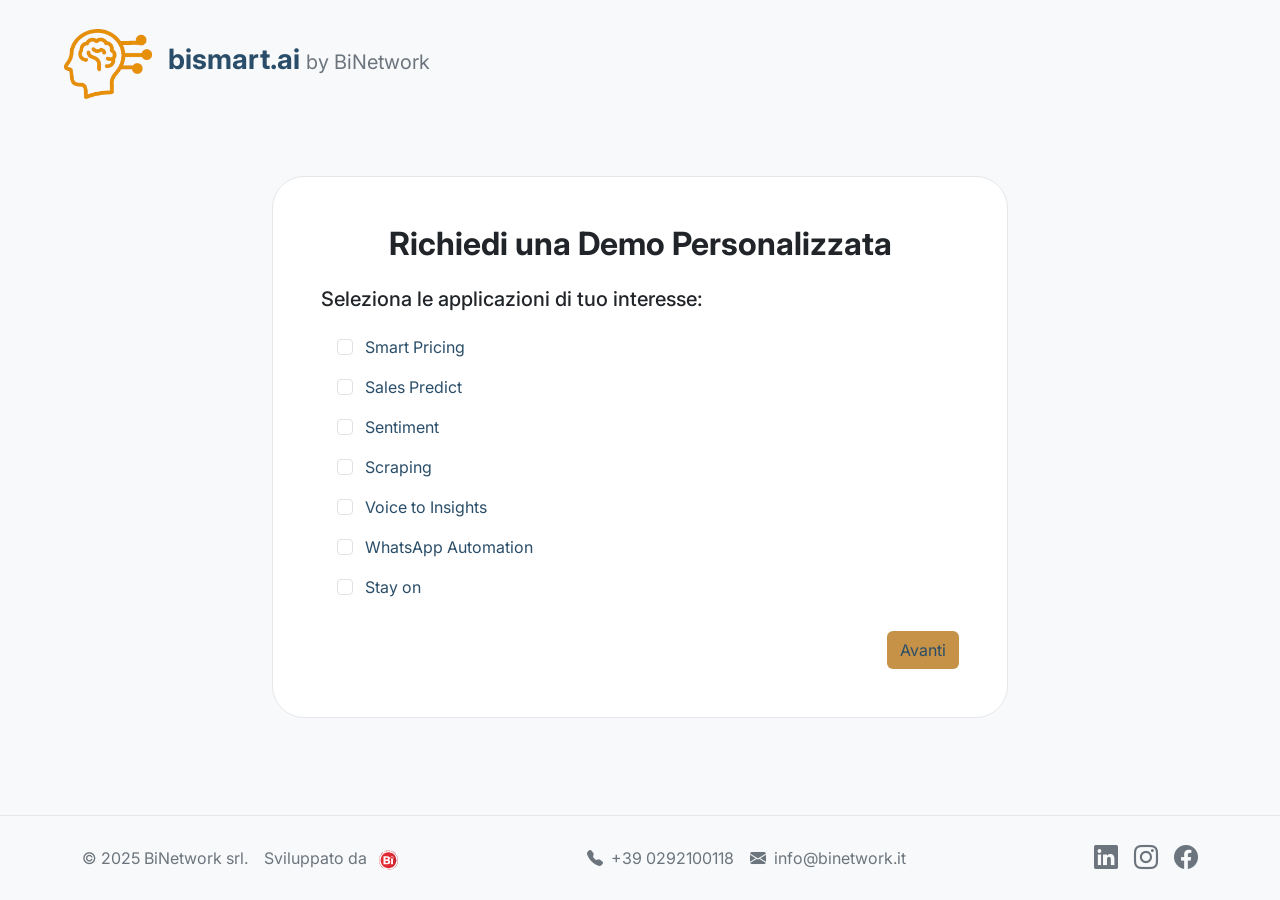
==== demo.html @ 45ba5a1e "pagina richiedi demo complete" ====
<!DOCTYPE html>
<html lang="it" class="scroll-smooth">
<head>
    <meta charset="UTF-8">
    <meta name="viewport" content="width=device-width, initial-scale=1.0">
    <title>BiSmart - Richiedi una Demo</title>
    <link href="https://cdn.jsdelivr.net/npm/bootstrap@5.3.0/dist/css/bootstrap.min.css" rel="stylesheet">
    <link rel="stylesheet" href="https://cdn.jsdelivr.net/npm/bootstrap-icons@1.11.3/font/bootstrap-icons.min.css">
    <link href="https://fonts.googleapis.com/css2?family=Inter:wght@400;500;600;700&display=swap" rel="stylesheet">
    <link rel="stylesheet" href="style.css">
</head>
<body class="color-bg-primary color-text-primary">

    <nav class="navbar bg-transparent py-4 px-custom">
        <a class="navbar-brand d-flex align-items-center me-auto" href="index.html">
            <img src="logo_trasparente.png" alt="BiSmart Logo" height="70px">
            <h1 class="ms-3 fs-3 fw-bold tracking-tight color-text-primary">bismart.ai <span class="fw-normal fs-5 color-text-secondary">by BiNetwork</span></h1>
        </a>
    </nav>

    <section class="py-5 px-custom">
        <div class="container">
            <div class="row justify-content-center">
                <div class="col-lg-8">
                    <div class="card color-bg-card color-border-card p-5 rounded-5">
                        <h2 class="text-center fw-bolder mb-4">Richiedi una Demo Personalizzata</h2>
                        <form id="demo-form">
                            <!-- Step 1: Application Selection -->
                            <div class="form-step" id="step-1">
                                <h5 class="mb-3">Seleziona le applicazioni di tuo interesse:</h5>
                                <div class="list-group form-app-selection">
                                    <label class="list-group-item">
                                        <input class="form-check-input me-2" type="checkbox" value="Smart Pricing"> Smart Pricing
                                    </label>
                                    <label class="list-group-item">
                                        <input class="form-check-input me-2" type="checkbox" value="Sales Predict"> Sales Predict
                                    </label>
                                    <label class="list-group-item">
                                        <input class="form-check-input me-2" type="checkbox" value="Sentiment"> Sentiment
                                    </label>
                                    <label class="list-group-item">
                                        <input class="form-check-input me-2" type="checkbox" value="Scraping"> Scraping
                                    </label>
                                    <label class="list-group-item">
                                        <input class="form-check-input me-2" type="checkbox" value="Voice to Insights"> Voice to Insights
                                    </label>
                                    <label class="list-group-item">
                                        <input class="form-check-input me-2" type="checkbox" value="WhatsApp Automation"> WhatsApp Automation
                                    </label>
                                    <label class="list-group-item">
                                        <input class="form-check-input me-2" type="checkbox" value="Stay on"> Stay on
                                    </label>
                                </div>
                                <div class="d-flex justify-content-end mt-4">
                                    <button type="button" class="btn cta-btn" id="next-step-1">Avanti</button>
                                </div>
                            </div>

                            <!-- Step 2: Personal Data -->
                            <div class="form-step" id="step-2" style="display: none;">
                                <h5 class="mb-3">Inserisci i tuoi dati:</h5>
                                <div class="mb-3">
                                    <label for="name" class="form-label">Nome e Cognome</label>
                                    <input type="text" class="form-control" id="name" required>
                                </div>
                                <div class="mb-3">
                                    <label for="email" class="form-label">Email Aziendale</label>
                                    <input type="email" class="form-control" id="email" required>
                                </div>
                                <div class="mb-3">
                                    <label for="company" class="form-label">Azienda</label>
                                    <input type="text" class="form-control" id="company">
                                </div>
                                <div class="mb-3">
                                    <label for="phone" class="form-label">Telefono</label>
                                    <input type="tel" class="form-control" id="phone">
                                </div>
                                <div class="d-flex justify-content-between mt-4">
                                    <button type="button" class="btn btn-outline-secondary" id="prev-step-2">Indietro</button>
                                    <button type="button" class="btn cta-btn" id="next-step-2">Avanti</button>
                                </div>
                            </div>

                            <!-- Step 3: Privacy Policy -->
                            <div class="form-step" id="step-3" style="display: none;">
                                <h5 class="mb-3">Consenso Privacy</h5>
                                <div class="form-check">
                                    <input class="form-check-input" type="checkbox" value="" id="privacy-1" required>
                                    <label class="form-check-label" for="privacy-1">
                                        Dichiaro di aver letto l'informativa sulla privacy e acconsento al trattamento dei miei dati personali.*
                                    </label>
                                </div>
                                <div class="form-check mt-2">
                                    <input class="form-check-input" type="checkbox" value="" id="privacy-2">
                                    <label class="form-check-label" for="privacy-2">
                                        Acconsento a ricevere comunicazioni di marketing e promozionali.
                                    </label>
                                </div>
                                <div class="d-flex justify-content-between mt-4">
                                    <button type="button" class="btn btn-outline-secondary" id="prev-step-3">Indietro</button>
                                    <button type="submit" class="btn cta-btn">Invia Richiesta</button>
                                </div>
                            </div>
                        </form>
                    </div>
                </div>
            </div>
        </div>
    </section>

    <footer class="footer color-bg-primary py-4 px-custom">
        <div class="container d-flex flex-column flex-md-row justify-content-between align-items-center">
            <div class="d-flex flex-column flex-md-row align-items-center mb-3 mb-md-0">
                <p class="mb-0 color-text-secondary">&copy; 2025 BiNetwork srl.</p>
                <p class="mb-0 color-text-secondary ms-md-3">Sviluppato da <img src="logo_binetwork.svg" alt="BiNetwork Logo" height="20px" class="ms-2 align-middle"></p>
            </div>
            <div class="d-flex flex-column flex-md-row align-items-center mb-3 mb-md-0">
                <p class="mb-0 color-text-secondary"><i class="bi bi-telephone-fill me-2"></i>+39 0292100118</p>
                <p class="mb-0 color-text-secondary ms-md-3"><i class="bi bi-envelope-fill me-2"></i>info@binetwork.it</p>
            </div>
            <div class="d-flex gap-3">
                <a href="#" class="social-icon"><i class="bi bi-linkedin"></i></a>
                <a href="#" class="social-icon"><i class="bi bi-instagram"></i></a>
                <a href="#" class="social-icon"><i class="bi bi-facebook"></i></a>
            </div>
        </div>
    </footer>

    <script src="https://cdn.jsdelivr.net/npm/bootstrap@5.3.0/dist/js/bootstrap.bundle.min.js"></script>
    <script src="form.js"></script>
</body>
</html>
---- style.css ----
body {
            font-family: 'Inter', sans-serif;
            display: flex;
            flex-direction: column;
            min-height: 100vh;
        }

        /* --- Styles from index_2.html (Light Palette) --- */
        .color-bg-primary { background-color: #F8F9FA; }
        .color-bg-card { background: #FFFFFF; }
        .color-border-card { border: 1px solid #E5E7EB; }
        .color-text-primary { color: #2a4e69; }
        .color-text-secondary { color: #6c757d; }
        .color-text-white { color: #2a4e69; }
        .color-text-gold { color: #C59247; }
        .color-text-dark-blue { color: #2a4e69; }
        .color-btn-border { border-color: #C59247 !important; }

        .cta-btn {
            background-color: #C59247;
            color: #2a4e69;
            transition: background-color 0.3s ease, box-shadow 0.3s ease, color 0.3s ease;
        }
        .cta-btn:hover {
            background-color: #d19f5a;
            color: #fff;
            box-shadow: 0 0 15px rgba(197, 146, 71, 0.6);
        }

        .card-base {
            transition: transform 0.3s ease, box-shadow 0.3s ease;
        }
        .card-base:hover {
            transform: translateY(-8px) scale(1.03);
            box-shadow: 0 10px 20px rgba(0, 0, 0, 0.1);
        }

        .feature-icon {
            font-size: 3.5rem;
        }

        .px-custom {
            padding-left: 2rem;
            padding-right: 2rem;
        }
        @media (min-width: 768px) {
            .px-custom {
                padding-left: 4rem;
                padding-right: 4rem;
            }
        }

        .max-w-60rem {
            max-width: 60rem;
        }

        .footer {
            border-top: 1px solid #E5E7EB;
            margin-top: auto; /* This pushes the footer to the bottom */
        }

        .social-icon i {
            font-size: 1.5rem;
            color: #6c757d;
            transition: color 0.3s ease;
        }

        .social-icon:hover i {
            color: #C59247;
        }

        /* --- Form Styles --- */
        .form-step {
            animation: fadeIn 0.5s;
        }

        @keyframes fadeIn {
            from { opacity: 0; }
            to { opacity: 1; }
        }

        .list-group-item {
            background-color: #F8F9FA;
            border-color: #E5E7EB;
            color: #2a4e69;
        }

        .form-control {
            background-color: #F8F9FA;
            border-color: #E5E7EB;
            color: #2a4e69;
        }

        .form-control:focus {
            background-color: #fff;
            border-color: #C59247;
            box-shadow: 0 0 0 0.25rem rgba(197, 146, 71, 0.25);
            color: #2a4e69;
        }

        /* Specific styles for demo form list items */
        .form-app-selection .list-group-item {
            background-color: transparent;
            border: none;
        }
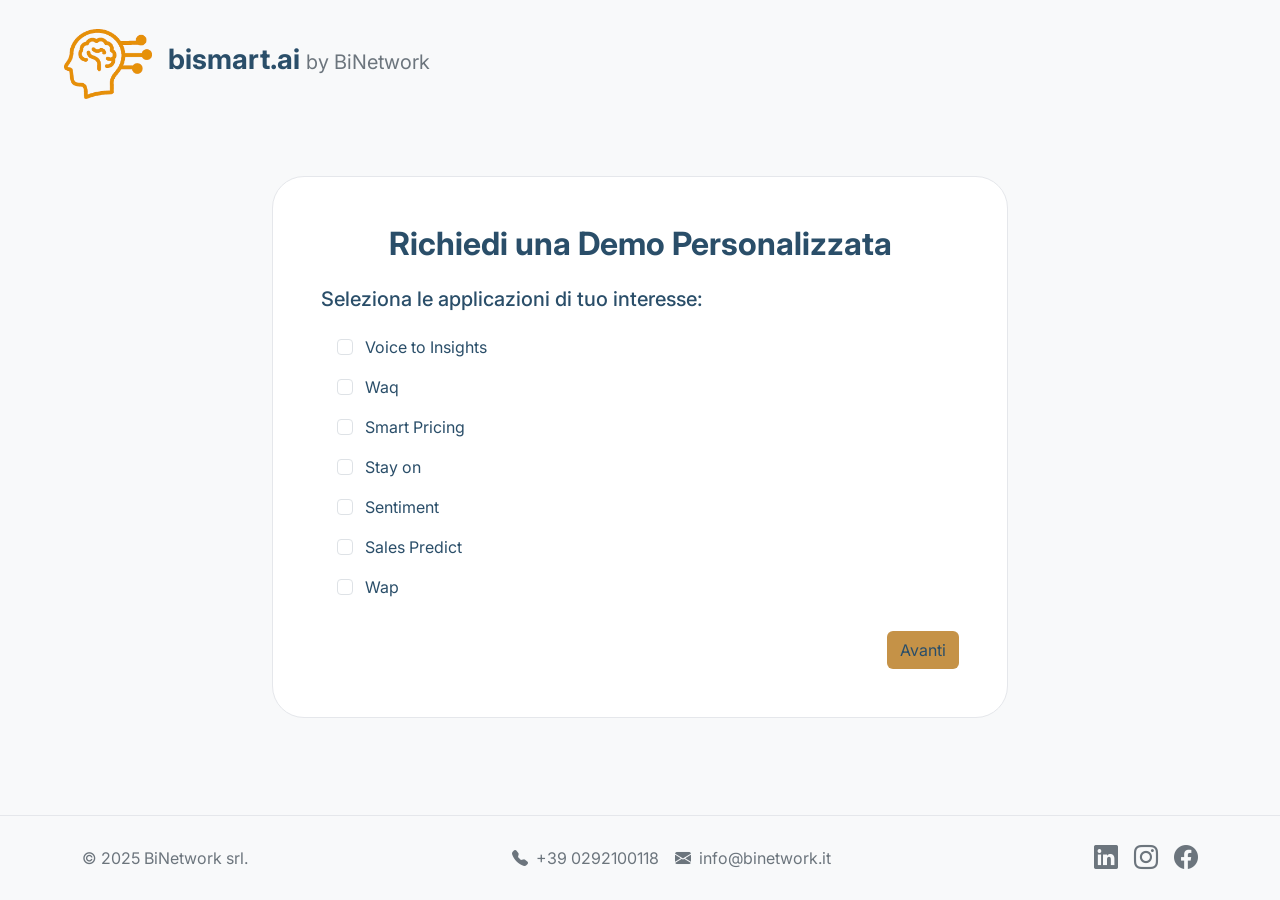
==== commit 4ac015f9: "applicazioni ordinate e loghi aggiornati" ====
--- a/demo.html
+++ b/demo.html
@@ -23,32 +23,32 @@
             <div class="row justify-content-center">
                 <div class="col-lg-8">
                     <div class="card color-bg-card color-border-card p-5 rounded-5">
-                        <h2 class="text-center fw-bolder mb-4">Richiedi una Demo Personalizzata</h2>
+                        <h2 class="text-center fw-bolder mb-4 color-text-primary">Richiedi una Demo Personalizzata</h2>
                         <form id="demo-form">
                             <!-- Step 1: Application Selection -->
                             <div class="form-step" id="step-1">
-                                <h5 class="mb-3">Seleziona le applicazioni di tuo interesse:</h5>
+                                <h5 class="mb-3 color-text-primary">Seleziona le applicazioni di tuo interesse:</h5>
                                 <div class="list-group form-app-selection">
                                     <label class="list-group-item">
+                                        <input class="form-check-input me-2" type="checkbox" value="Voice to Insights"> Voice to Insights
+                                    </label>
+                                    <label class="list-group-item">
+                                        <input class="form-check-input me-2" type="checkbox" value="Waq"> Waq
+                                    </label>
+                                    <label class="list-group-item">
                                         <input class="form-check-input me-2" type="checkbox" value="Smart Pricing"> Smart Pricing
+                                    </label>
+                                    <label class="list-group-item">
+                                        <input class="form-check-input me-2" type="checkbox" value="Stay on"> Stay on
+                                    </label>
+                                    <label class="list-group-item">
+                                        <input class="form-check-input me-2" type="checkbox" value="Sentiment"> Sentiment
                                     </label>
                                     <label class="list-group-item">
                                         <input class="form-check-input me-2" type="checkbox" value="Sales Predict"> Sales Predict
                                     </label>
                                     <label class="list-group-item">
-                                        <input class="form-check-input me-2" type="checkbox" value="Sentiment"> Sentiment
-                                    </label>
-                                    <label class="list-group-item">
-                                        <input class="form-check-input me-2" type="checkbox" value="Scraping"> Scraping
-                                    </label>
-                                    <label class="list-group-item">
-                                        <input class="form-check-input me-2" type="checkbox" value="Voice to Insights"> Voice to Insights
-                                    </label>
-                                    <label class="list-group-item">
-                                        <input class="form-check-input me-2" type="checkbox" value="WhatsApp Automation"> WhatsApp Automation
-                                    </label>
-                                    <label class="list-group-item">
-                                        <input class="form-check-input me-2" type="checkbox" value="Stay on"> Stay on
+                                        <input class="form-check-input me-2" type="checkbox" value="Wap"> Wap
                                     </label>
                                 </div>
                                 <div class="d-flex justify-content-end mt-4">
@@ -58,7 +58,7 @@
 
                             <!-- Step 2: Personal Data -->
                             <div class="form-step" id="step-2" style="display: none;">
-                                <h5 class="mb-3">Inserisci i tuoi dati:</h5>
+                                <h5 class="mb-3 color-text-primary">Inserisci i tuoi dati:</h5>
                                 <div class="mb-3">
                                     <label for="name" class="form-label">Nome e Cognome</label>
                                     <input type="text" class="form-control" id="name" required>
@@ -83,7 +83,7 @@
 
                             <!-- Step 3: Privacy Policy -->
                             <div class="form-step" id="step-3" style="display: none;">
-                                <h5 class="mb-3">Consenso Privacy</h5>
+                                <h5 class="mb-3 color-text-primary">Consenso Privacy</h5>
                                 <div class="form-check">
                                     <input class="form-check-input" type="checkbox" value="" id="privacy-1" required>
                                     <label class="form-check-label" for="privacy-1">
@@ -112,7 +112,7 @@
         <div class="container d-flex flex-column flex-md-row justify-content-between align-items-center">
             <div class="d-flex flex-column flex-md-row align-items-center mb-3 mb-md-0">
                 <p class="mb-0 color-text-secondary">&copy; 2025 BiNetwork srl.</p>
-                <p class="mb-0 color-text-secondary ms-md-3">Sviluppato da <img src="logo_binetwork.svg" alt="BiNetwork Logo" height="20px" class="ms-2 align-middle"></p>
+
             </div>
             <div class="d-flex flex-column flex-md-row align-items-center mb-3 mb-md-0">
                 <p class="mb-0 color-text-secondary"><i class="bi bi-telephone-fill me-2"></i>+39 0292100118</p>
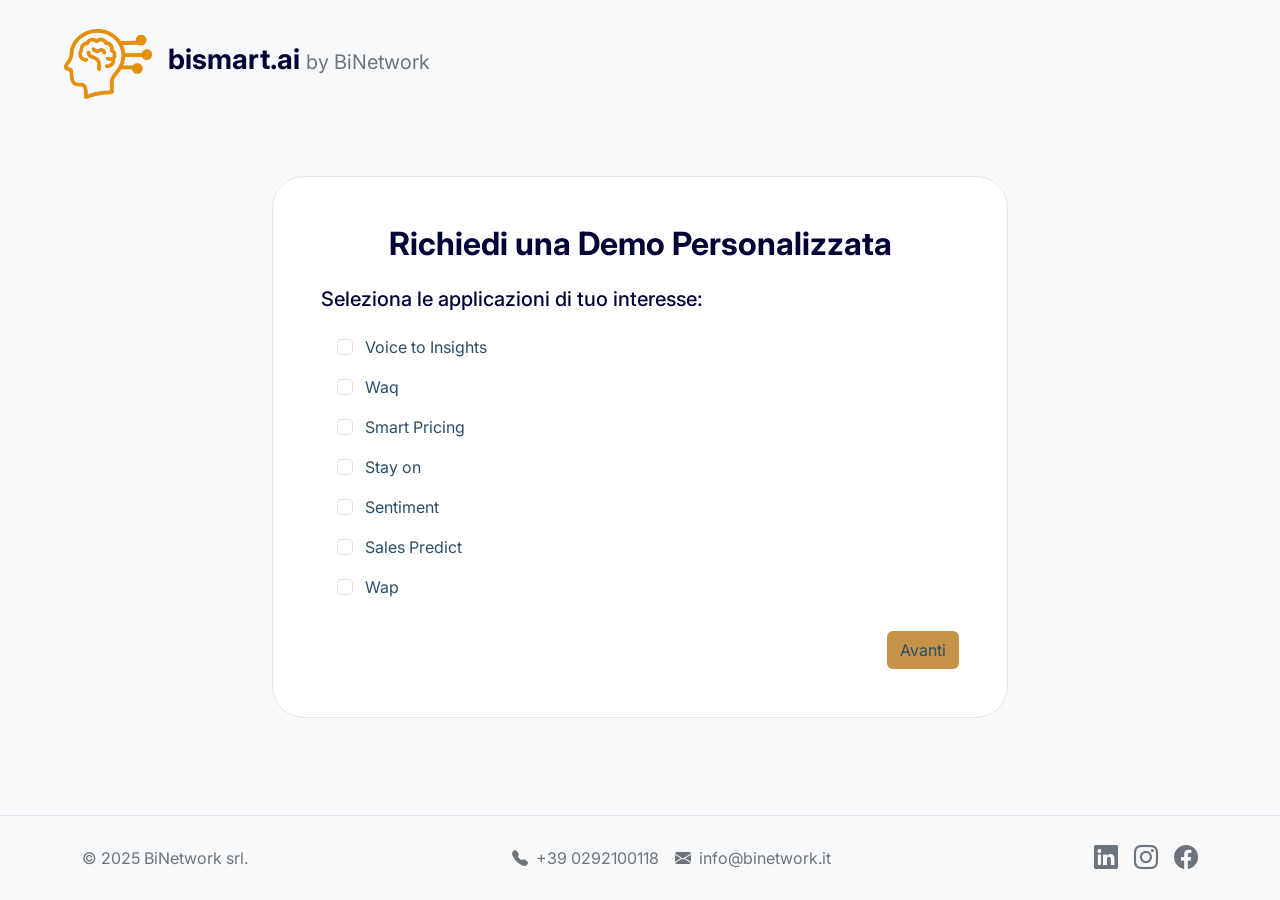
==== commit dc521d68: "rimozione file" ====
--- a/demo.html
+++ b/demo.html
@@ -13,7 +13,7 @@
 
     <nav class="navbar bg-transparent py-4 px-custom">
         <a class="navbar-brand d-flex align-items-center me-auto" href="index.html">
-            <img src="logo_trasparente.png" alt="BiSmart Logo" height="70px">
+            <img src="images/logo_trasparente.png" alt="BiSmart Logo" height="70px">
             <h1 class="ms-3 fs-3 fw-bold tracking-tight color-text-primary">bismart.ai <span class="fw-normal fs-5 color-text-secondary">by BiNetwork</span></h1>
         </a>
     </nav>
--- a/style.css
+++ b/style.css
@@ -1,105 +1,114 @@
-        body {
-            font-family: 'Inter', sans-serif;
-            display: flex;
-            flex-direction: column;
-            min-height: 100vh;
-        }
+:root {
+    --bismart-blue: #010336;
+    --bismart-gold: #c59247;
+    --bismart-gold-gradient:  linear-gradient(45deg, #c59247, #ffffff);
+    --bismart-gold-light:  #f7c657;
+    
+}
+body {
+    font-family: 'Inter', sans-serif;
+    display: flex;
+    flex-direction: column;
+    min-height: 100vh;
+}
 
-        /* --- Styles from index_2.html (Light Palette) --- */
-        .color-bg-primary { background-color: #F8F9FA; }
-        .color-bg-card { background: #FFFFFF; }
-        .color-border-card { border: 1px solid #E5E7EB; }
-        .color-text-primary { color: #2a4e69; }
-        .color-text-secondary { color: #6c757d; }
-        .color-text-white { color: #2a4e69; }
-        .color-text-gold { color: #C59247; }
-        .color-text-dark-blue { color: #2a4e69; }
-        .color-btn-border { border-color: #C59247 !important; }
 
-        .cta-btn {
-            background-color: #C59247;
-            color: #2a4e69;
-            transition: background-color 0.3s ease, box-shadow 0.3s ease, color 0.3s ease;
-        }
-        .cta-btn:hover {
-            background-color: #d19f5a;
-            color: #fff;
-            box-shadow: 0 0 15px rgba(197, 146, 71, 0.6);
-        }
+/* --- Styles from index_2.html (Light Palette) --- */
+.color-bg-primary { background-color: #F8F9FA; }
+.color-bg-card { background: #FFFFFF; }
+.color-border-card { border: 1px solid #E5E7EB; }
+.color-text-primary { color: var(--bismart-blue); }
+.color-text-secondary { color: #6c757d; }
+.color-text-white { color: #FFFFFF; }
+.color-text-gold { color: var(--bismart-gold); }
+.color-text-gold-light { color: var(--bismart-gold-light); }
+.color-text-dark-blue { color: #2a4e69; }
+.color-btn-border { border-color: #C59247 !important; }
 
-        .card-base {
-            transition: transform 0.3s ease, box-shadow 0.3s ease;
-        }
-        .card-base:hover {
-            transform: translateY(-8px) scale(1.03);
-            box-shadow: 0 10px 20px rgba(0, 0, 0, 0.1);
-        }
+.cta-btn {
+    background-color: #C59247;
+    color: #2a4e69;
+    transition: background-color 0.3s ease, box-shadow 0.3s ease, color 0.3s ease;
+}
+.cta-btn:hover {
+    background-color: #d19f5a;
+    color: #fff;
+    box-shadow: 0 0 15px rgba(197, 146, 71, 0.6);
+}
 
-        .feature-icon {
-            font-size: 3.5rem;
-        }
+.card-base {
+    transition: transform 0.3s ease, box-shadow 0.3s ease;
+}
+.card-base:hover {
+    transform: translateY(-8px) scale(1.03);
+    box-shadow: 0 10px 20px rgba(0, 0, 0, 0.1);
+}
 
-        .px-custom {
-            padding-left: 2rem;
-            padding-right: 2rem;
-        }
-        @media (min-width: 768px) {
-            .px-custom {
-                padding-left: 4rem;
-                padding-right: 4rem;
-            }
-        }
+.feature-icon {
+    font-size: 3.5rem;
+}
 
-        .max-w-60rem {
-            max-width: 60rem;
-        }
+.px-custom {
+    padding-left: 2rem;
+    padding-right: 2rem;
+}
+@media (min-width: 768px) {
+    .px-custom {
+        padding-left: 4rem;
+        padding-right: 4rem;
+    }
+}
 
-        .footer {
-            border-top: 1px solid #E5E7EB;
-            margin-top: auto; /* This pushes the footer to the bottom */
-        }
+.max-w-60rem {
+    max-width: 60rem;
+}
 
-        .social-icon i {
-            font-size: 1.5rem;
-            color: #6c757d;
-            transition: color 0.3s ease;
-        }
+.footer {
+    border-top: 1px solid #E5E7EB;
+    margin-top: auto; /* This pushes the footer to the bottom */
+}
 
-        .social-icon:hover i {
-            color: #C59247;
-        }
+.social-icon i {
+    font-size: 1.5rem;
+    color: #6c757d;
+    transition: color 0.3s ease;
+}
 
-        /* --- Form Styles --- */
-        .form-step {
-            animation: fadeIn 0.5s;
-        }
+.social-icon:hover i {
+    color: #C59247;
+}
 
-        @keyframes fadeIn {
-            from { opacity: 0; }
-            to { opacity: 1; }
-        }
+/* --- Form Styles --- */
+.form-step {
+    animation: fadeIn 0.5s;
+}
 
-        .list-group-item {
-            background-color: #F8F9FA;
-            border-color: #E5E7EB;
-            color: #2a4e69;
-        }
+@keyframes fadeIn {
+    from { opacity: 0; }
+    to { opacity: 1; }
+}
 
-        .form-control {
-            background-color: #F8F9FA;
-            border-color: #E5E7EB;
-            color: #2a4e69;
-        }
+.list-group-item {
+    background-color: #F8F9FA;
+    border-color: #E5E7EB;
+    color: #2a4e69;
+}
 
-        .form-control:focus {
-            background-color: #fff;
-            border-color: #C59247;
-            box-shadow: 0 0 0 0.25rem rgba(197, 146, 71, 0.25);
-            color: #2a4e69;
-        }
+.form-control {
+    background-color: #F8F9FA;
+    border-color: #E5E7EB;
+    color: #2a4e69;
+}
 
-        /* Specific styles for demo form list items */
-        .form-app-selection .list-group-item {
-            background-color: transparent;
-            border: none;
-        }
+.form-control:focus {
+    background-color: #fff;
+    border-color: #C59247;
+    box-shadow: 0 0 0 0.25rem rgba(197, 146, 71, 0.25);
+    color: #2a4e69;
+}
+
+/* Specific styles for demo form list items */
+.form-app-selection .list-group-item {
+    background-color: transparent;
+    border: none;
+}
